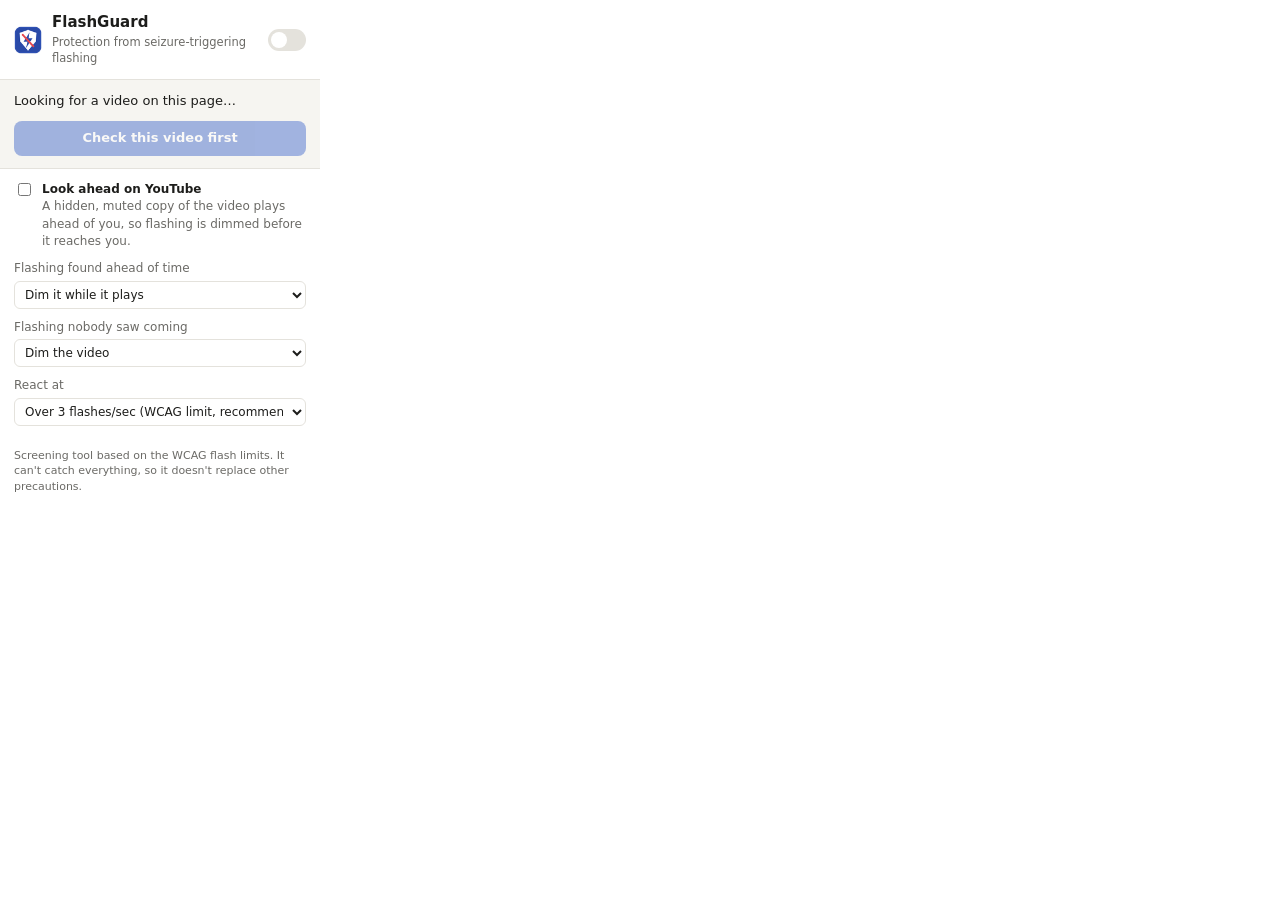
==== extension/popup.html @ eaebbdf5 "Add look-ahead to the Chrome extension" ====
<!DOCTYPE html>
<html lang="en">
<head>
<meta charset="utf-8">
<link rel="stylesheet" href="popup.css">
</head>
<body>
  <header>
    <img src="icons/icon48.png" alt="" width="28" height="28">
    <div>
      <h1>FlashGuard</h1>
      <p class="tag">Protection from seizure-triggering flashing</p>
    </div>
    <label class="switch" title="Turn protection on or off">
      <input type="checkbox" id="enabled">
      <span></span>
    </label>
  </header>

  <section id="status-box">
    <p id="status">Looking for a video on this page…</p>
    <p id="ahead" hidden></p>
    <button id="check" disabled>Check this video first</button>
    <div class="bar" id="bar" hidden><div id="fill"></div></div>
    <ul id="segments" hidden></ul>
  </section>

  <section class="settings">
    <label class="check"><input type="checkbox" id="lookahead">
      <span><b>Look ahead on YouTube</b><br>A hidden, muted copy of the video plays ahead of you, so flashing is dimmed before it reaches you.</span>
    </label>
    <label>Flashing found ahead of time
      <select id="scanAction">
        <option value="dim">Dim it while it plays</option>
        <option value="skip">Skip over it</option>
      </select>
    </label>
    <label>Flashing nobody saw coming
      <select id="liveAction">
        <option value="dim">Dim the video</option>
        <option value="pause">Pause the video</option>
      </select>
    </label>
    <label>React at
      <select id="sensitivity">
        <option value="wcag">Over 3 flashes/sec (WCAG limit, recommended)</option>
        <option value="sensitive">2 flashes/sec (extra sensitive, more false alarms)</option>
      </select>
    </label>
  </section>

  <footer>Screening tool based on the WCAG flash limits. It can't catch everything, so it doesn't replace other precautions.</footer>
  <script src="popup.js"></script>
</body>
</html>
---- extension/popup.css ----
:root { color-scheme: light dark; --fg: #1d1d1b; --muted: #6b6a66; --line: #e4e2dc; --bg: #fff; --panel: #f6f5f1; --accent: #3a63c9; --bad: #c4332f; --ok: #2f8a46; }
@media (prefers-color-scheme: dark) {
  :root { --fg: #ecebe6; --muted: #a3a19a; --line: #34332f; --bg: #1c1c1a; --panel: #252523; --accent: #7c9cf0; --bad: #ef6b66; --ok: #5cc17a; }
}
* { box-sizing: border-box; }
body { margin: 0; width: 320px; background: var(--bg); color: var(--fg); font: 13px/1.45 system-ui, -apple-system, "Segoe UI", Roboto, sans-serif; }
header { display: flex; align-items: center; gap: 10px; padding: 12px 14px; border-bottom: 1px solid var(--line); }
header div { flex: 1; }
h1 { font-size: 15px; margin: 0; }
.tag { margin: 0; color: var(--muted); font-size: 11.5px; }
section { padding: 12px 14px; }
#status-box { background: var(--panel); border-bottom: 1px solid var(--line); }
#status { margin: 0 0 10px; }
#status.bad { color: var(--bad); font-weight: 600; }
#status.ok { color: var(--ok); font-weight: 600; }
button { width: 100%; font: inherit; font-weight: 600; padding: 8px; border-radius: 8px; border: 0; background: var(--accent); color: #fff; cursor: pointer; }
button:disabled { opacity: .45; cursor: default; }
.bar { height: 6px; border-radius: 3px; background: var(--line); margin-top: 10px; overflow: hidden; }
#fill { height: 100%; width: 0; background: var(--accent); transition: width .3s; }
ul { margin: 10px 0 0; padding-left: 18px; }
.settings label { display: block; margin-bottom: 10px; color: var(--muted); font-size: 12px; }
.settings select { display: block; width: 100%; margin-top: 3px; font: inherit; color: var(--fg); background: var(--bg); border: 1px solid var(--line); border-radius: 6px; padding: 5px 6px; }
footer { padding: 0 14px 12px; color: var(--muted); font-size: 11px; }
.switch { position: relative; width: 38px; height: 22px; flex: none; }
.switch input { opacity: 0; width: 0; height: 0; }
.switch span { position: absolute; inset: 0; border-radius: 11px; background: var(--line); cursor: pointer; transition: background .2s; }
.switch span::after { content: ""; position: absolute; left: 3px; top: 3px; width: 16px; height: 16px; border-radius: 50%; background: #fff; transition: transform .2s; }
.switch input:checked + span { background: var(--ok); }
.switch input:checked + span::after { transform: translateX(16px); }

.settings label.check { display: flex; gap: 8px; align-items: flex-start; color: var(--muted); }
.settings label.check b { color: var(--fg); font-weight: 600; }
.settings label.check input { margin-top: 2px; }
#ahead { margin: -4px 0 10px; font-size: 12px; color: var(--muted); }
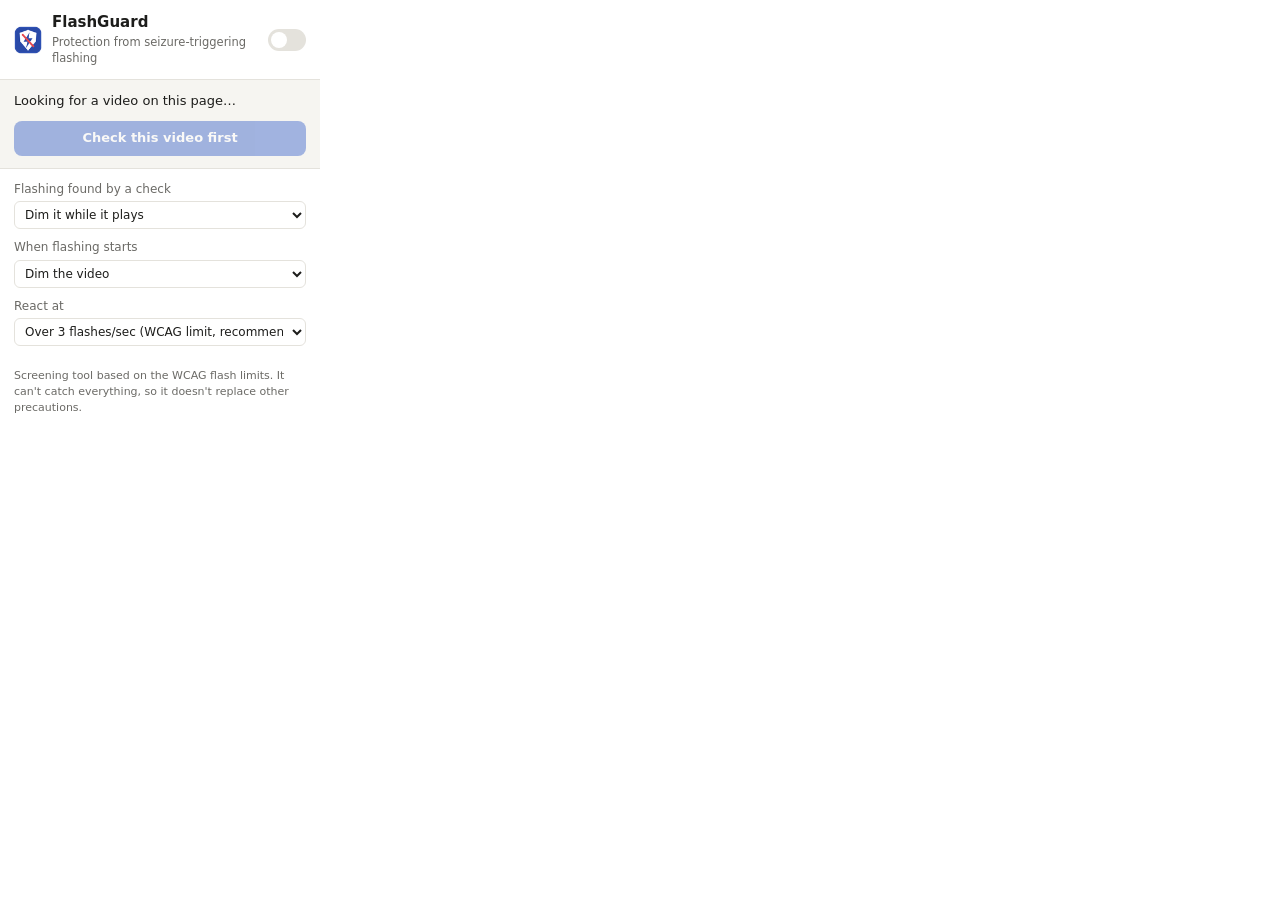
==== commit 8b9a39ac: "Turn off look-ahead and document why" ====
--- a/extension/popup.html
+++ b/extension/popup.html
@@ -26,16 +26,13 @@
   </section>
 
   <section class="settings">
-    <label class="check"><input type="checkbox" id="lookahead">
-      <span><b>Look ahead on YouTube</b><br>A hidden, muted copy of the video plays ahead of you, so flashing is dimmed before it reaches you.</span>
-    </label>
-    <label>Flashing found ahead of time
+    <label>Flashing found by a check
       <select id="scanAction">
         <option value="dim">Dim it while it plays</option>
         <option value="skip">Skip over it</option>
       </select>
     </label>
-    <label>Flashing nobody saw coming
+    <label>When flashing starts
       <select id="liveAction">
         <option value="dim">Dim the video</option>
         <option value="pause">Pause the video</option>
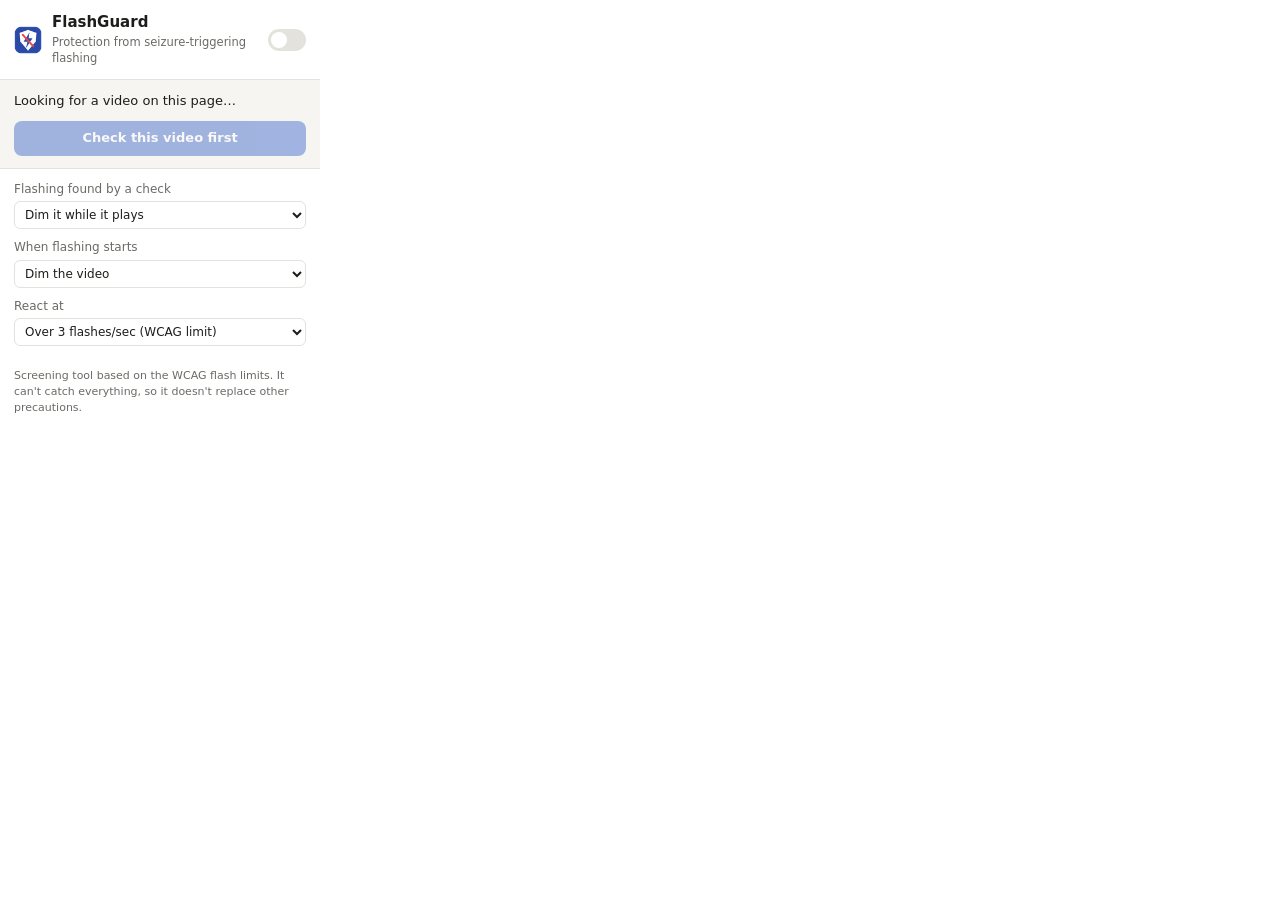
==== commit ba385519: "Prepare FlashGuard for the Chrome Web Store" ====
--- a/extension/popup.html
+++ b/extension/popup.html
@@ -19,7 +19,6 @@
 
   <section id="status-box">
     <p id="status">Looking for a video on this page…</p>
-    <p id="ahead" hidden></p>
     <button id="check" disabled>Check this video first</button>
     <div class="bar" id="bar" hidden><div id="fill"></div></div>
     <ul id="segments" hidden></ul>
@@ -40,8 +39,8 @@
     </label>
     <label>React at
       <select id="sensitivity">
-        <option value="wcag">Over 3 flashes/sec (WCAG limit, recommended)</option>
-        <option value="sensitive">2 flashes/sec (extra sensitive, more false alarms)</option>
+        <option value="wcag">Over 3 flashes/sec (WCAG limit)</option>
+        <option value="sensitive">2 flashes/sec (extra sensitive)</option>
       </select>
     </label>
   </section>
